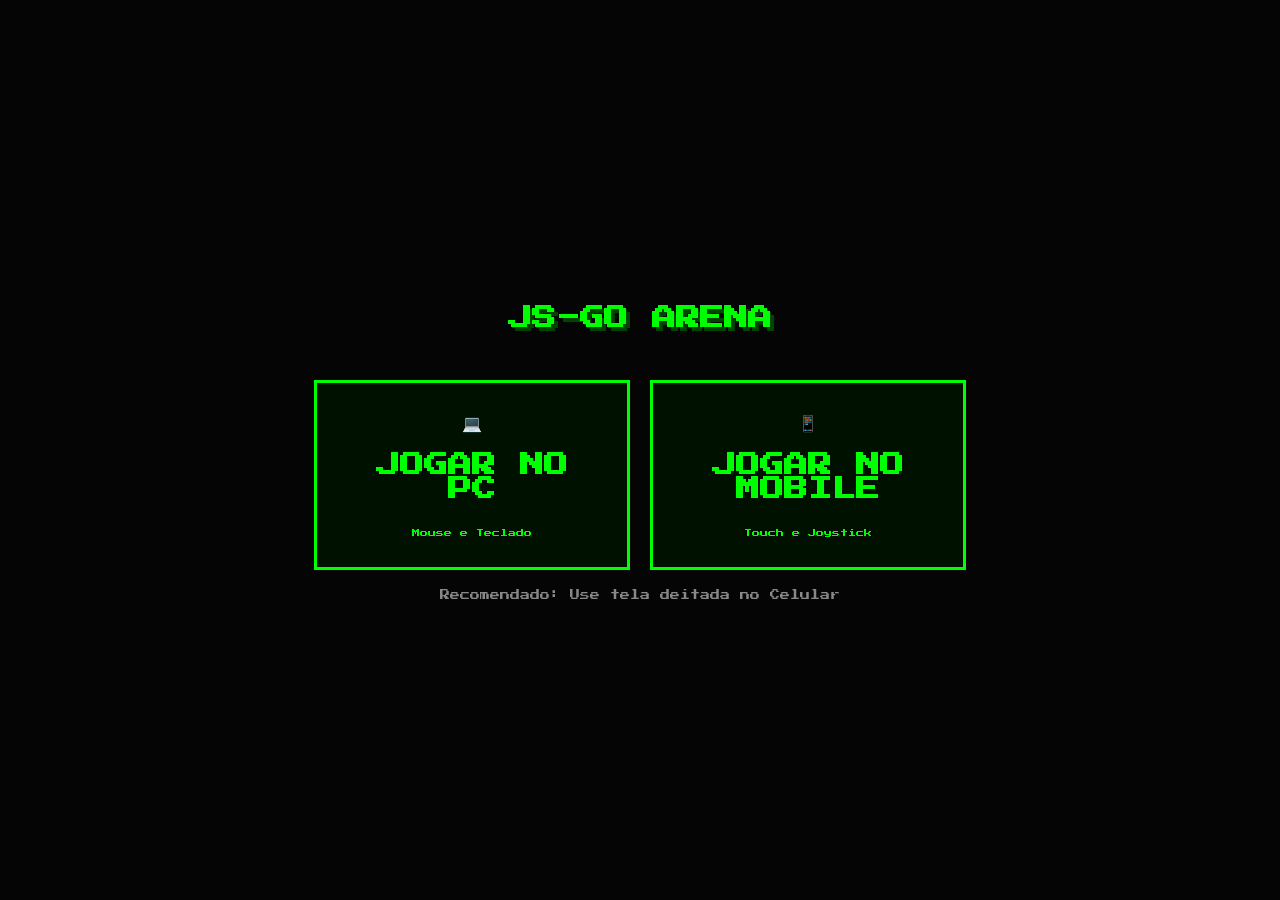
==== index.html @ 357a3c7f "Add initial HTML structure for JS-GO Arena" ====
<!DOCTYPE html>
<html lang="pt-br">
<head>
    <meta charset="UTF-8">
    <meta name="viewport" content="width=device-width, initial-scale=1.0">
    <title>JS-GO: Escolha sua Plataforma</title>
    <style>
        @import url('https://fonts.googleapis.com/css2?family=Press+Start+2P&display=swap');
        
        body { 
            margin: 0; 
            padding: 0; 
            background: #050505; 
            color: #0f0; 
            font-family: 'Press Start 2P', cursive; 
            display: flex; 
            flex-direction: column; 
            align-items: center; 
            justify-content: center; 
            height: 100vh; 
            text-align: center;
        }

        h1 { font-size: 24px; margin-bottom: 50px; text-shadow: 4px 4px #004400; }

        .container { display: flex; gap: 20px; flex-wrap: wrap; justify-content: center; }

        .card {
            border: 3px solid #0f0;
            padding: 30px;
            width: 250px;
            cursor: pointer;
            transition: 0.3s;
            background: #001100;
        }

        .card:hover {
            background: #0f0;
            color: #000;
            transform: scale(1.1);
        }

        .card i { font-size: 40px; display: block; margin-bottom: 20px; }
        
        p { font-size: 10px; margin-top: 20px; color: #888; }
    </style>
</head>
<body>

    <h1>JS-GO ARENA</h1>
    
    <div class="container">
        <div class="card" onclick="window.location.href='pc.html'">
            <div>💻</div>
            <h2>JOGAR NO PC</h2>
            <span style="font-size: 8px;">Mouse e Teclado</span>
        </div>

        <div class="card" onclick="window.location.href='mobile.html'">
            <div>📱</div>
            <h2>JOGAR NO MOBILE</h2>
            <span style="font-size: 8px;">Touch e Joystick</span>
        </div>
    </div>

    <p>Recomendado: Use tela deitada no Celular</p>

</body>
</html>
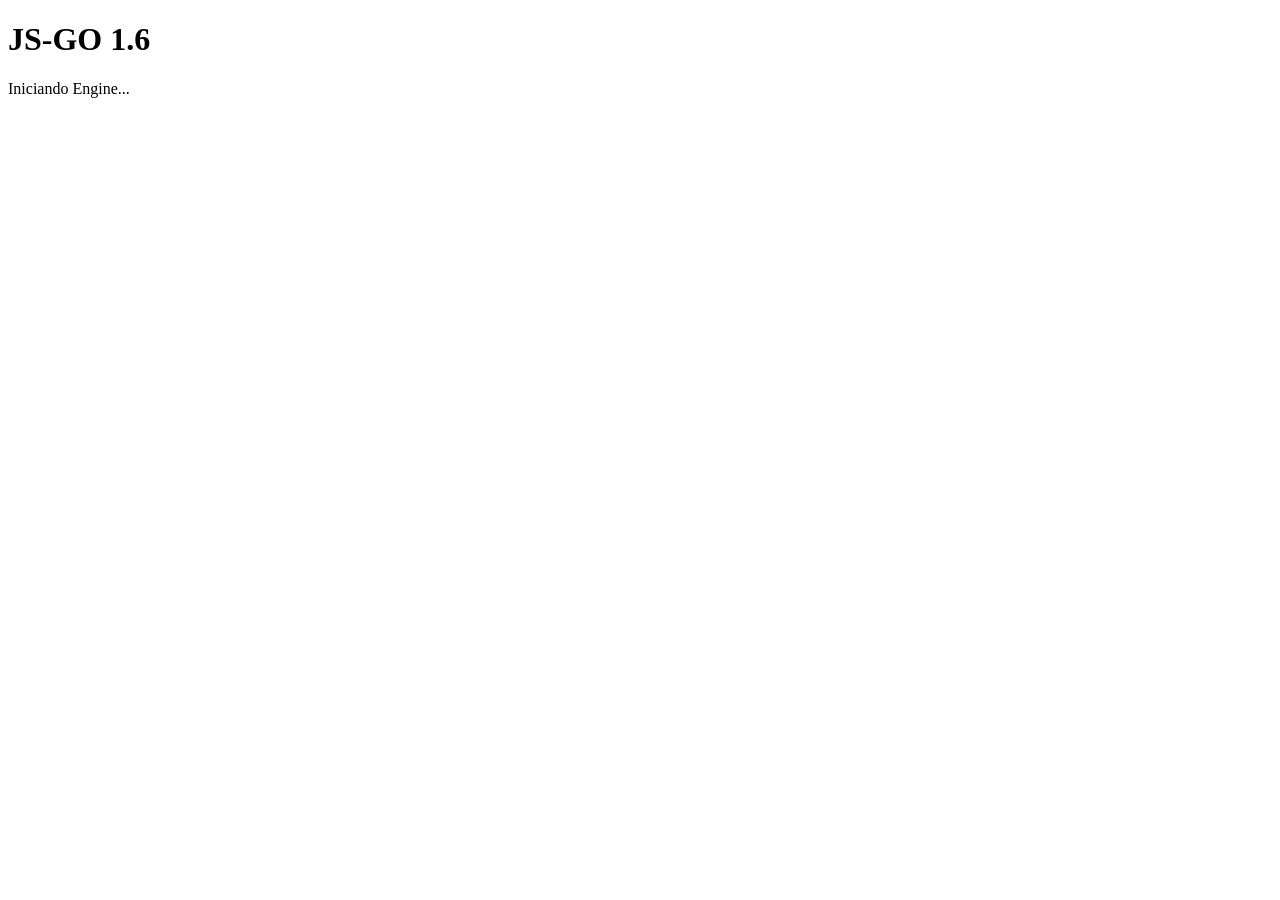
==== commit a2450ade: "Update index.html for new engine version and layout" ====
--- a/index.html
+++ b/index.html
@@ -2,68 +2,70 @@
 <html lang="pt-br">
 <head>
     <meta charset="UTF-8">
-    <meta name="viewport" content="width=device-width, initial-scale=1.0">
-    <title>JS-GO: Escolha sua Plataforma</title>
-    <style>
-        @import url('https://fonts.googleapis.com/css2?family=Press+Start+2P&display=swap');
-        
-        body { 
-            margin: 0; 
-            padding: 0; 
-            background: #050505; 
-            color: #0f0; 
-            font-family: 'Press Start 2P', cursive; 
-            display: flex; 
-            flex-direction: column; 
-            align-items: center; 
-            justify-content: center; 
-            height: 100vh; 
-            text-align: center;
+    <meta name="viewport" content="width=device-width, initial-scale=1.0, maximum-scale=1.0, user-scalable=no">
+    <title>JS-GO | Professional Engine v1.0</title>
+    
+    <link rel="stylesheet" href="style.css">
+    
+    <link href="https://fonts.googleapis.com/css2?family=Press+Start+2P&display=swap" rel="stylesheet">
+
+    <script type="importmap">
+        {
+            "imports": {
+                "three": "https://unpkg.com/three@0.160.0/build/three.module.js",
+                "three/addons/": "https://unpkg.com/three@0.160.0/examples/jsm/",
+                "@core/": "./src/core/",
+                "@entities/": "./src/entities/",
+                "@weapons/": "./src/weapons/",
+                "@utils/": "./src/utils/",
+                "@ui/": "./src/ui/"
+            }
         }
-
-        h1 { font-size: 24px; margin-bottom: 50px; text-shadow: 4px 4px #004400; }
-
-        .container { display: flex; gap: 20px; flex-wrap: wrap; justify-content: center; }
-
-        .card {
-            border: 3px solid #0f0;
-            padding: 30px;
-            width: 250px;
-            cursor: pointer;
-            transition: 0.3s;
-            background: #001100;
-        }
-
-        .card:hover {
-            background: #0f0;
-            color: #000;
-            transform: scale(1.1);
-        }
-
-        .card i { font-size: 40px; display: block; margin-bottom: 20px; }
-        
-        p { font-size: 10px; margin-top: 20px; color: #888; }
-    </style>
+    </script>
 </head>
 <body>
 
-    <h1>JS-GO ARENA</h1>
-    
-    <div class="container">
-        <div class="card" onclick="window.location.href='pc.html'">
-            <div>💻</div>
-            <h2>JOGAR NO PC</h2>
-            <span style="font-size: 8px;">Mouse e Teclado</span>
-        </div>
-
-        <div class="card" onclick="window.location.href='mobile.html'">
-            <div>📱</div>
-            <h2>JOGAR NO MOBILE</h2>
-            <span style="font-size: 8px;">Touch e Joystick</span>
+    <div id="loading-screen" class="overlay">
+        <div class="loader-content">
+            <h1 class="glitch">JS-GO 1.6</h1>
+            <p id="loader-status">Iniciando Engine...</p>
+            <div class="progress-container">
+                <div id="progress-bar"></div>
+            </div>
         </div>
     </div>
 
-    <p>Recomendado: Use tela deitada no Celular</p>
+    <div id="main-menu" class="overlay" style="display: none;">
+        <div class="menu-box">
+            <button class="menu-btn active" id="btn-start">ENTRAR NO SERVIDOR</button>
+            <button class="menu-btn" id="btn-options">OPÇÕES</button>
+            <button class="menu-btn" id="btn-exit">SAIR</button>
+        </div>
+    </div>
 
+    <div id="game-hud" style="display: none;">
+        <div class="hud-bottom">
+            <div class="stat-box hp-box">
+                <span class="label">+</span>
+                <span id="hp-value">100</span>
+            </div>
+            
+            <div class="stat-box ammo-box">
+                <span id="ammo-mag">30</span>
+                <span class="separator">/</span>
+                <span id="ammo-res">90</span>
+            </div>
+        </div>
+        
+        <div id="crosshair">
+            <div class="ch-part top"></div>
+            <div class="ch-part bottom"></div>
+            <div class="ch-part left"></div>
+            <div class="ch-part right"></div>
+        </div>
+    </div>
+
+    <script type="module" src="src/main.js"></script>
+    
 </body>
 </html>
